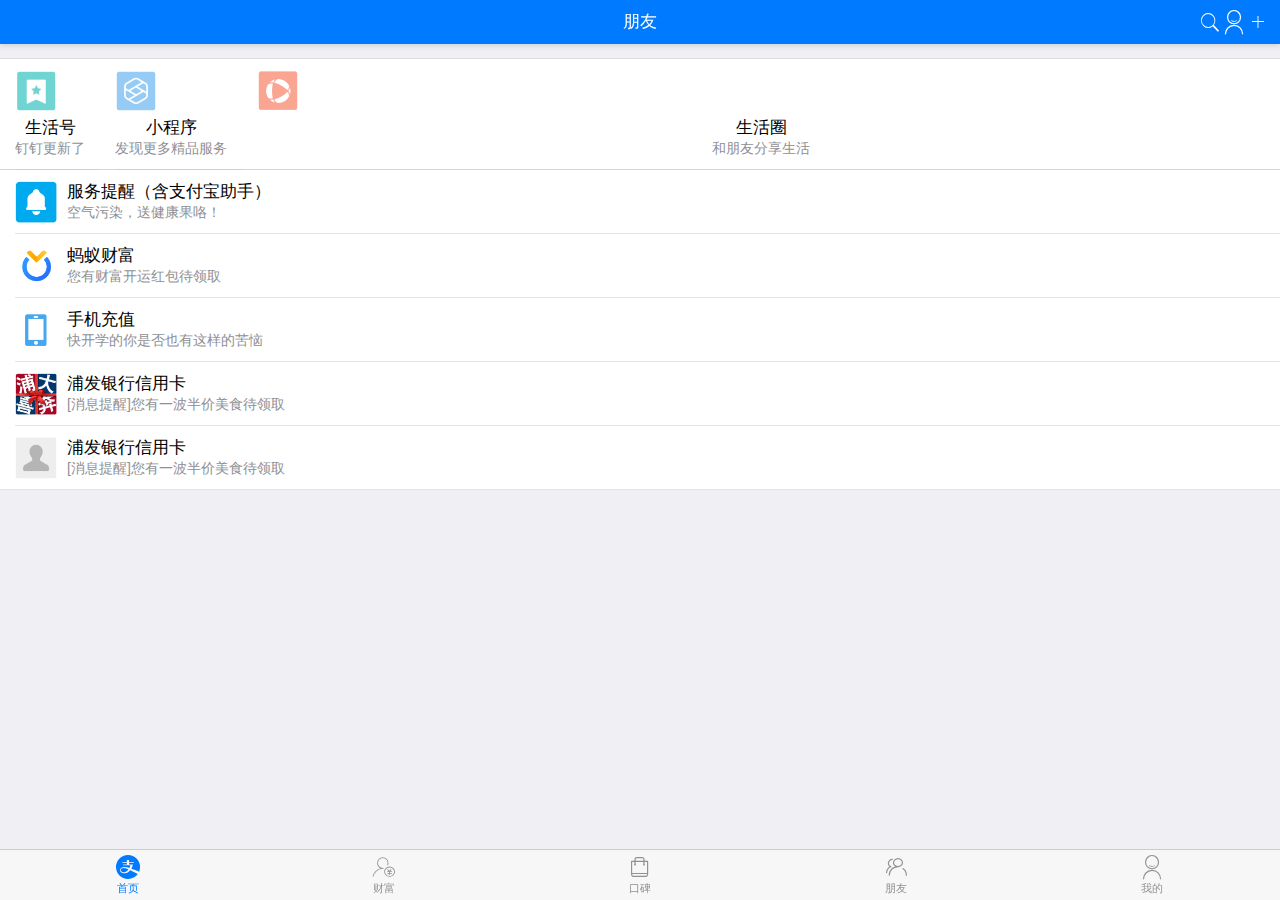
==== demo/mui/index.html @ d626994f "a" ====
<!DOCTYPE html>
<html>
<head>
    <meta charset="utf-8">
    <meta name="viewport" content="width=device-width,initial-scale=1,minimum-scale=1,maximum-scale=1,user-scalable=no" />
    <title></title>
    <script src="js/mui.min.js"></script>
    <link href="css/mui.min.css" rel="stylesheet"/>
	<link rel="stylesheet" href="css/iconfont.css">
    <script type="text/javascript" charset="utf-8">
      	mui.init();
    </script>
</head>
<body>
	<header class="mui-bar mui-bar-nav" style="background-color: #007AFF;">
		<h1 class="mui-title mui-pull-left" style="color: #FFFFFF;">朋友</h1>
	
		<span class="mui-icon mui-icon-plusempty mui-pull-right" style="color: #FFFFFF;"></span>
		<span class="mui-icon iconfont icon-wode mui-pull-right" style="color: #FFFFFF;"></span>
		<span class="mui-icon mui-icon-search mui-pull-right" style="color: #FFFFFF;"></span>
	</header>
	<div class="mui-content">
		<div class="mui-content">
			<ul class="mui-table-view mui-bar-tab">
				<li class="mui-table-view-cell mui-media mui-pull-left">
					<a href="javascript:;">
						<img class="mui-media-object "  src="imgs/friends_icon1.png">
						<div class="mui-media-body mui-text-center">
							生活号
							<p class="mui-ellipsis mui-text-center">钉钉更新了</p>
						</div>
					</a>
				</li>
				<li class="mui-table-view-cell mui-media mui-pull-left">
					<a href="javascript:;">
						<img class="mui-media-object" src="imgs/friends_icon2.png">
						<div class="mui-media-body mui-text-center">
							小程序
							<p class="mui-ellipsis mui-text-center">发现更多精品服务</p>
						</div>
					</a>
				</li>
				<li class="mui-table-view-cell mui-media">
					<a href="javascript:;">
						<img class="mui-media-object" src="imgs/friends_icon3.png">
						<div class="mui-media-body mui-text-center">
						    生活圈
							<p class="mui-ellipsis mui-text-center">和朋友分享生活</p>
						</div>
					</a>
				</li>
			</ul>
		</div>
		<ul class="mui-table-view">
			<li class="mui-table-view-cell mui-media">
				<a href="javascript:;">
					<img class="mui-media-object mui-pull-left" src="imgs/friends_icon4.png">
					<div class="mui-media-body">
						服务提醒（含支付宝助手）
						<p class="mui-ellipsis">空气污染，送健康果咯！</p>
					</div>
				</a>
			</li>
			<li class="mui-table-view-cell mui-media">
				<a href="javascript:;">
					<img class="mui-media-object mui-pull-left" src="imgs/friends_icon5.png">
					<div class="mui-media-body">
						蚂蚁财富
						<p class="mui-ellipsis">您有财富开运红包待领取</p>
					</div>
				</a>
			</li>
			<li class="mui-table-view-cell mui-media">
				<a href="javascript:;">
					<img class="mui-media-object mui-pull-left" src="imgs/friends_icon6.png">
					<div class="mui-media-body">
					    手机充值
						<p class="mui-ellipsis">快开学的你是否也有这样的苦恼</p>
					</div>
				</a>
			</li>
			<li class="mui-table-view-cell mui-media">
				<a href="javascript:;">
					<img class="mui-media-object mui-pull-left" src="imgs/friends_icon7.png">
					<div class="mui-media-body">
					    浦发银行信用卡
						<p class="mui-ellipsis">[消息提醒]您有一波半价美食待领取</p>
					</div>
				</a>
			</li>
			<li class="mui-table-view-cell mui-media">
				<a href="javascript:;">
					<img class="mui-media-object mui-pull-left" src="imgs/friends_icon8.png">
					<div class="mui-media-body">
					    浦发银行信用卡
						<p class="mui-ellipsis">[消息提醒]您有一波半价美食待领取</p>
					</div>
				</a>
			</li>
		</ul>
		<nav class="mui-bar mui-bar-tab">
			<a class="mui-tab-item mui-active">
				<span class="mui-icon iconfont icon-zhifubao"></span>
				<span class="mui-tab-label">首页</span>
			</a>
			<a class="mui-tab-item">
				<span class="mui-icon iconfont icon-caifua"></span>
				<span class="mui-tab-label">财富</span>
			</a>
			<a class="mui-tab-item">
				<span class="mui-icon iconfont icon-gouwu"></span>
				<span class="mui-tab-label">口碑</span>
			</a>
			<a class="mui-tab-item">
				<span class="mui-icon iconfont icon-pengyou"></span>
				<span class="mui-tab-label">朋友</span>
			</a>
			<a class="mui-tab-item">
				<span class="mui-icon iconfont icon-wode"></span>
				<span class="mui-tab-label">我的</span>
			</a>
		</nav>
	</div>
	
</body>
</html>
---- demo/mui/css/iconfont.css ----
@font-face {font-family: "iconfont";
  src: url('iconfont.eot?t=1584615134032'); /* IE9 */
  src: url('iconfont.eot?t=1584615134032#iefix') format('embedded-opentype'), /* IE6-IE8 */
  url('[data-uri]') format('woff2'),
  url('iconfont.woff?t=1584615134032') format('woff'),
  url('iconfont.ttf?t=1584615134032') format('truetype'), /* chrome, firefox, opera, Safari, Android, iOS 4.2+ */
  url('iconfont.svg?t=1584615134032#iconfont') format('svg'); /* iOS 4.1- */
}

.iconfont {
  font-family: "iconfont" !important;
  font-size: 16px;
  font-style: normal;
  -webkit-font-smoothing: antialiased;
  -moz-osx-font-smoothing: grayscale;
}

.icon-caifua:before {
  content: "\e668";
}

.icon-wode:before {
  content: "\e62b";
}

.icon-gouwu:before {
  content: "\e616";
}

.icon-pengyou:before {
  content: "\e61a";
}

.icon-zhifubao:before {
  content: "\e636";
}
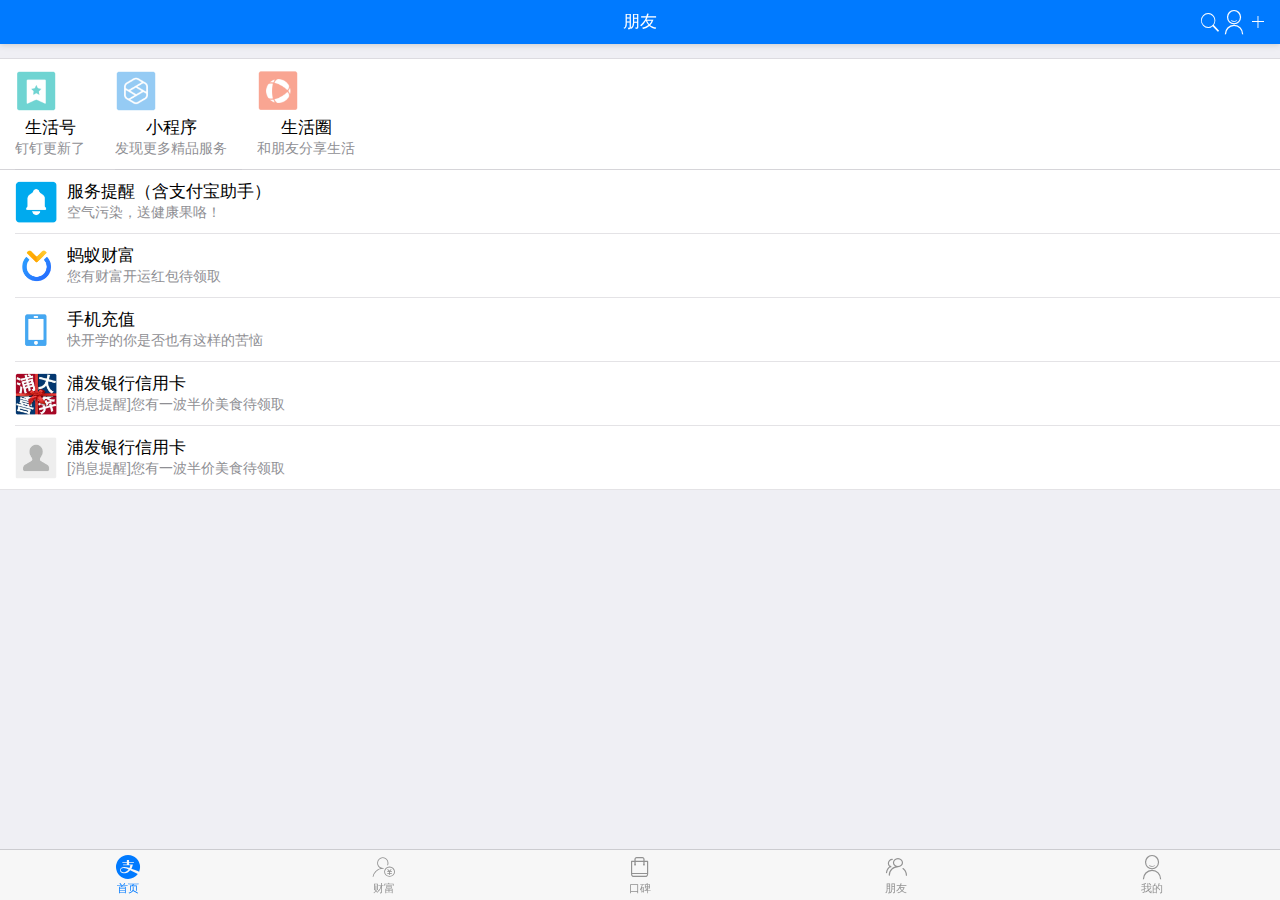
==== commit b0146551: "Update index.html" ====
--- a/demo/mui/index.html
+++ b/demo/mui/index.html
@@ -40,7 +40,7 @@
 						</div>
 					</a>
 				</li>
-				<li class="mui-table-view-cell mui-media">
+				<li class="mui-table-view-cell mui-media mui-pull-left">
 					<a href="javascript:;">
 						<img class="mui-media-object" src="imgs/friends_icon3.png">
 						<div class="mui-media-body mui-text-center">
@@ -123,4 +123,4 @@
 	</div>
 	
 </body>
-</html>+</html>
